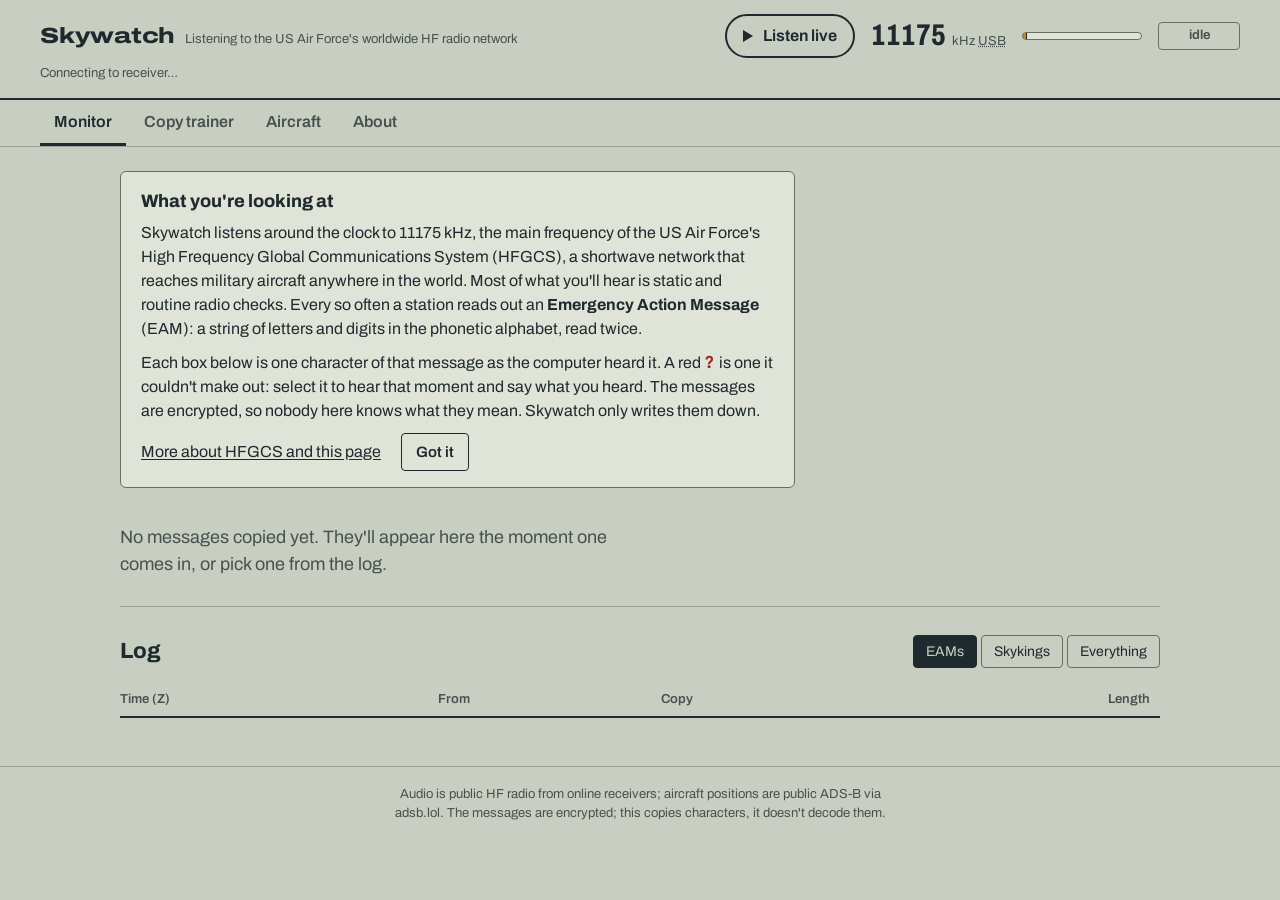
==== web/index.html @ 6e091a5a "Open external links in a new tab, with an icon and a screen-reader note The About page links and the" ====
<!doctype html>
<html lang="en">
<head>
<meta charset="utf-8">
<meta name="viewport" content="width=device-width, initial-scale=1">
<title>Skywatch</title>
<meta name="description" content="Listen to the US Air Force's worldwide HF radio network on 11175 kHz, and help copy each Emergency Action Message as it's read. Plus strategic aircraft on public ADS-B.">
<!-- link previews (Messenger, iMessage, Slack, social). Image source: docs/og-card.html -->
<meta property="og:type" content="website">
<meta property="og:site_name" content="Skywatch">
<meta property="og:title" content="Skywatch: listen to the Air Force's HF radio net">
<meta property="og:description" content="Listen to the US Air Force's worldwide HF radio network on 11175 kHz, and help copy each Emergency Action Message as it's read. Plus strategic aircraft on public ADS-B.">
<meta property="og:url" content="https://skywatch.zkm.tw/">
<meta property="og:image" content="https://skywatch.zkm.tw/og-image.png">
<meta property="og:image:width" content="1200">
<meta property="og:image:height" content="630">
<meta property="og:image:alt" content="Skywatch, 11175 kHz: a row of copied message characters, one unknown and one corrected by listeners">
<meta name="twitter:card" content="summary_large_image">
<meta name="author" content="Zach Schneider">
<meta property="article:author" content="Zach Schneider">
<meta property="article:published_time" content="2026-10-26T15:30:00Z">
<link rel="preconnect" href="https://fonts.googleapis.com">
<link rel="preconnect" href="https://fonts.gstatic.com" crossorigin>
<link href="https://fonts.googleapis.com/css2?family=Archivo:wdth,wght@75..125,400..800&family=Martian+Mono:wght@400;600&display=swap" rel="stylesheet">
<link rel="icon" href="data:image/svg+xml,%3Csvg xmlns='http://www.w3.org/2000/svg' viewBox='0 0 32 32'%3E%3Crect width='32' height='32' rx='6' fill='%231f2a2e'/%3E%3Cpath d='M4 20c3-8 5-8 8 0s5 8 8 0 5-8 8 0' fill='none' stroke='%23e8b030' stroke-width='3' stroke-linecap='round'/%3E%3C/svg%3E">
<link rel="apple-touch-icon" href="icon-192.png">
<link rel="manifest" href="manifest.webmanifest">
<meta name="theme-color" content="#1f2a2e">
<link rel="stylesheet" href="style.css">
</head>
<body>
<a class="skip" href="#" id="skip">Skip to content</a>
<header class="bar">
  <div class="brand">
    <h1 class="mark">Skywatch</h1>
    <p class="tag">Listening to the US Air Force's worldwide HF radio network</p>
  </div>
  <div class="tuner">
    <button id="listen" class="listen">
      <span class="listen-icon" aria-hidden="true"></span><span id="listen-label">Listen live</span>
    </button>
    <div class="dial">
      <span class="freq" id="freq">11175</span><span class="unit">kHz <abbr id="mode" title="Upper sideband, the radio mode HFGCS voice uses">USB</abbr></span>
    </div>
    <div class="meter" id="meter-box" role="img" aria-label="Signal meter" title="Signal above the background noise. The yellow mark is where recording starts.">
      <div class="meter-fill" id="meter"></div>
      <div class="meter-thresh" id="thresh"></div>
    </div>
    <span class="sql" id="sql" title="Says “copying” while a transmission is being recorded"><span class="sr-only">Squelch: </span><span id="sql-state">idle</span></span>
    <button id="notify" class="notify" aria-pressed="false" hidden>
      <svg viewBox="0 0 24 24" width="16" height="16" aria-hidden="true"><path d="M12 3a6 6 0 0 0-6 6v4l-2 3h16l-2-3V9a6 6 0 0 0-6-6zm-2 15a2 2 0 0 0 4 0" fill="none" stroke="currentColor" stroke-width="2" stroke-linejoin="round"/></svg>
      <span id="notify-label">Notify me</span>
    </button>
  </div>
  <p class="src" id="src">Connecting to receiver…</p>
</header>
<nav class="views" aria-label="Sections">
  <a href="#monitor">Monitor</a>
  <a href="#trainer">Copy trainer</a>
  <a href="#aircraft">Aircraft</a>
  <a href="#about">About</a>
</nav>

<main id="view-monitor" tabindex="-1">
  <section class="intro" id="intro" aria-labelledby="intro-title" hidden>
    <h2 id="intro-title">What you're looking at</h2>
    <p>Skywatch listens around the clock to 11175&nbsp;kHz, the main frequency of the US Air Force's
      High Frequency Global Communications System (HFGCS), a shortwave network that reaches military
      aircraft anywhere in the world. Most of what you'll hear is static and routine radio checks.
      Every so often a station reads out an <strong>Emergency Action Message</strong> (EAM): a string of
      letters and digits in the phonetic alphabet, read twice.</p>
    <p>Each box below is one character of that message as the computer heard it. A red
      <span class="code"><span class="q">?</span></span> is one it couldn't make out: select it to hear that
      moment and say what you heard. The messages are encrypted, so nobody here knows what they mean.
      Skywatch only writes them down.</p>
    <p class="intro-actions"><a href="#about">More about HFGCS and this page</a>
      <button type="button" class="btn" id="intro-hide">Got it</button></p>
  </section>
  <section class="pad" id="pad" aria-label="Selected message">
    <div class="pad-empty" id="pad-empty">
      <p>No messages copied yet. They'll appear here the moment one comes in, or pick one from the log.</p>
    </div>
    <div class="pad-body" id="pad-body" hidden>
      <div class="pad-head">
        <h2 id="pad-title"></h2>
        <p class="pad-meta" id="pad-meta"></p>
      </div>
      <audio id="player" controls preload="metadata"></audio>
      <div id="pad-copy"></div>
      <div class="fix" id="fix" hidden aria-live="polite">
        <p class="fix-head" id="fix-head"></p>
        <p class="fix-info" id="fix-info"></p>
        <form class="fix-form" id="fix-form">
          <label for="fix-char">What did you hear?</label>
          <input id="fix-char" maxlength="1" autocomplete="off" autocapitalize="characters" spellcheck="false">
          <button type="submit" class="btn primary">Submit</button>
          <span class="fix-quick" id="fix-quick"></span>
        </form>
        <p class="fix-note" id="fix-note"></p>
      </div>
      <details class="transcript">
        <summary>Machine transcript</summary>
        <p id="pad-transcript"></p>
      </details>
    </div>
  </section>

  <section class="log" aria-label="Message log">
    <div class="log-head">
      <h2>Log</h2>
      <div class="filters" role="group" aria-label="Show">
        <button data-kind="eam" aria-pressed="true">EAMs</button>
        <button data-kind="skyking" aria-pressed="false">Skykings</button>
        <button data-kind="all" aria-pressed="false">Everything</button>
      </div>
    </div>
    <table class="rows">
      <thead><tr><th>Time (Z)</th><th>From</th><th>Copy</th><th class="num">Length</th></tr></thead>
      <tbody id="rows"></tbody>
    </table>
    <button class="more" id="more" hidden>Show older</button>
  </section>
</main>

<main id="view-trainer" tabindex="-1" hidden>
  <section class="page">
    <h2>Copy trainer</h2>
    <p class="lede">Play a real recording and write down each character as it's read. The header comes first, then the whole message, then the message again after “I say again”, so you get a second pass.</p>
    <p class="lede" id="tr-empty" hidden>No EAM recordings to practise on yet.</p>
    <div id="tr-body">
      <p class="pad-meta" id="tr-meta"></p>
      <div class="tr-controls">
        <audio id="tr-player" controls preload="metadata"></audio>
        <label class="tr-rate">Speed
          <select id="tr-rate"><option value="0.75">0.75×</option><option value="0.9">0.9×</option><option value="1" selected>1×</option></select>
        </label>
      </div>
      <div class="cells" id="tr-grid"></div>
      <div class="tr-actions">
        <button class="btn primary" id="tr-check">Check my copy</button>
        <button class="btn" id="tr-clear">Clear</button>
        <button class="btn" id="tr-next">Another message</button>
      </div>
      <p class="tr-score" id="tr-score" aria-live="polite"></p>
      <div class="copy-block" id="tr-result" hidden><h3>Reference copy (machine, plus listeners' corrections)</h3></div>
      <div class="tr-share" id="tr-share" hidden>
        <p id="tr-share-text"></p>
        <button class="btn primary" id="tr-send">Send as corrections</button>
      </div>
    </div>
  </section>
</main>

<main id="view-aircraft" tabindex="-1" hidden>
  <section class="page">
    <h2>Strategic aircraft</h2>
    <p class="lede">E-6B Mercury (TACAMO), E-4B Nightwatch, B-52H, B-2 and WC-135, whenever public ADS-B receivers hear them. They often fly without broadcasting, so an empty map is normal.</p>
    <p class="pad-meta" id="air-meta">Loading…</p>
    <div class="map" id="map" role="region" aria-label="Map of tracked aircraft"></div>
    <table class="rows air-rows">
      <thead><tr><th>Aircraft</th><th>Callsign</th><th>Tail</th><th class="num">Altitude</th><th class="num">Speed</th><th class="num">Heard</th></tr></thead>
      <tbody id="air-rows"></tbody>
    </table>
  </section>
</main>

<main id="view-about" tabindex="-1" hidden>
  <section class="page about">
    <h2>About Skywatch</h2>
    <p class="lede">A plain-language guide to what this site listens to and how to read it.</p>

    <h3>What is HFGCS?</h3>
    <p>The High Frequency Global Communications System is the US Air Force's worldwide high-frequency
      (shortwave) radio network, run from Grand Forks AFB and Joint Base Andrews. Ground stations use it to
      reach aircraft wherever they are, including strategic bombers and airborne command posts. HF signals
      bounce off the upper atmosphere, so they carry across oceans, but they also fade and crackle, which is
      why the audio sounds rough. Its main frequency is 11175&nbsp;kHz, and anyone with a shortwave
      receiver can listen.</p>

    <h3>What is an Emergency Action Message?</h3>
    <p>An EAM is a coded message to US strategic forces. A station calls all stations, reads a short header,
      then the message itself: usually about 30 letters and digits in the phonetic alphabet
      (“Alpha, Bravo, Seven…”). Then it says “I say again” and reads the whole thing a second time.
      EAMs go out regularly. They're encrypted, so the characters mean nothing to outside listeners;
      copying them accurately is the challenge, not decoding them.</p>

    <h3>What is a Skyking?</h3>
    <p>A shorter message that starts “Skyking, Skyking, do not answer”, followed by a codeword, a time and an
      authentication. Skywatch shows those three parts.</p>

    <h3>Reading the page</h3>
    <dl class="guide">
      <div><dt>Listen live</dt><dd>Plays 11175&nbsp;kHz as it is right now. Expect mostly static, with voices coming and going.</dd></div>
      <div><dt>Meter and lamp</dt><dd>The bar shows how far the signal is above the background noise. When it passes the yellow mark, Skywatch starts recording and the lamp says “copying”.</dd></div>
      <div><dt>The copy</dt><dd>The header, then the message one character per box, then each of the two readings underneath. Where one reading was unclear, the other fills the gap.</dd></div>
      <div><dt>Red <span class="code"><span class="q">?</span></span></dt><dd>A character the computer couldn't make out, or one where the two readings disagree.</dd></div>
      <div><dt>Blue, underlined</dt><dd>A character listeners have corrected. Select any box to hear that moment and vote; once enough people agree, their answer is used.</dd></div>
      <div><dt>Copy trainer</dt><dd>Practise copying a real recording yourself and see how you did.</dd></div>
      <div><dt>Aircraft</dt><dd>E-6B Mercury, E-4B Nightwatch, B-52H, B-2 and WC-135 positions from public ADS-B receivers. These aircraft often fly without broadcasting a position, so an empty map is normal.</dd></div>
    </dl>

    <h3>Where it comes from</h3>
    <p>The audio is public HF radio picked up by online receivers, transcribed by
      <a href="https://github.com/SYSTRAN/faster-whisper" target="_blank" rel="noopener">Whisper<span class="sr-only"> (opens in a new tab)</span></a> speech recognition, which makes
      mistakes on noisy radio, hence the corrections. Aircraft positions come from
      <a href="https://adsb.lol" target="_blank" rel="noopener">adsb.lol<span class="sr-only"> (opens in a new tab)</span></a>. Background reading:
      <a href="https://priyom.org/military-stations/united-states/hfgcs" target="_blank" rel="noopener">Priyom<span class="sr-only"> (opens in a new tab)</span></a>,
      <a href="https://www.numbers-stations.com/usa/hfgcs/" target="_blank" rel="noopener">Number Stations Research<span class="sr-only"> (opens in a new tab)</span></a> and
      <a href="https://neetintel.github.io/hfgcs_faq.html" target="_blank" rel="noopener">NEET INTEL's HFGCS FAQ<span class="sr-only"> (opens in a new tab)</span></a>.
      Skywatch is open source on <a href="https://github.com/zkm/skywatch" target="_blank" rel="noopener">GitHub<span class="sr-only"> (opens in a new tab)</span></a>.</p>
  </section>
</main>

<footer class="foot">
  <p>Audio is public HF radio from online receivers; aircraft positions are public ADS-B via adsb.lol. The messages are encrypted; this copies characters, it doesn't decode them.</p>
</footer>
<div class="toast" id="toast" role="status" hidden></div>
<div class="sr-only" id="announce" aria-live="polite"></div>
<audio id="live" preload="none"></audio>
<script src="app.js"></script>
<script src="trainer.js"></script>
<script src="aircraft.js"></script>
<script src="notify.js"></script>
</body>
</html>
---- web/style.css ----
:root {
  color-scheme: light dark;
  --bg: #c9cec2;          /* console panel grey-green */
  --panel: #dfe3d8;
  --ink: #1f2a2e;         /* graphite */
  --ink-soft: #47524f;
  --rule: #9aa294;        /* decorative lines only */
  --edge: #666f64;        /* control borders: 3:1 against bg, panel and cell */
  --pencil: #9a2b23;      /* red pencil: unknown characters */
  --signal: #c98a00;      /* squelch lamp */
  --cell: #f2f4ee;
  --focus: #1e5aa8;
  --crowd: #24539a;       /* blue pencil: listeners' corrections */
  --ok: #285d32;
  --tile-filter: none;
  --ui: "Archivo", system-ui, sans-serif;
  --copy: "Martian Mono", ui-monospace, monospace;
}
@media (prefers-color-scheme: dark) {
  :root:not([data-theme="light"]) {
    --bg: #1a201d; --panel: #232b27; --ink: #d6ddd2; --ink-soft: #95a198;
    --rule: #3c4741; --edge: #76837b; --pencil: #ec8a80; --signal: #e8b030; --cell: #2b342f; --focus: #7fb0f0;
    --crowd: #8db4ee; --ok: #7cc48a; --tile-filter: invert(1) hue-rotate(180deg) brightness(.85) contrast(.9);
  }
}
:root[data-theme="dark"] {
  color-scheme: dark;
  --bg: #1a201d; --panel: #232b27; --ink: #d6ddd2; --ink-soft: #95a198;
  --rule: #3c4741; --edge: #76837b; --pencil: #ec8a80; --signal: #e8b030; --cell: #2b342f; --focus: #7fb0f0;
    --crowd: #8db4ee; --ok: #7cc48a; --tile-filter: invert(1) hue-rotate(180deg) brightness(.85) contrast(.9);
}

* { box-sizing: border-box; }
[hidden] { display: none !important; }
html { -webkit-text-size-adjust: 100%; }
body {
  margin: 0; background: var(--bg); color: var(--ink);
  font: 400 16px/1.5 var(--ui); font-variation-settings: "wdth" 100;
}
button { font: inherit; color: inherit; }
:focus-visible { outline: 2px solid var(--focus); outline-offset: 2px; }
.sr-only {
  position: absolute; width: 1px; height: 1px; padding: 0; margin: -1px;
  overflow: hidden; clip: rect(0 0 0 0); white-space: nowrap; border: 0;
}
.skip {
  position: absolute; left: 12px; top: -60px; z-index: 1001; padding: 8px 14px;
  background: var(--ink); color: var(--bg); border-radius: 4px; font-weight: 650;
}
.skip:focus { top: 12px; }
main:focus { outline: none; }

/* --- top bar --- */
.bar {
  display: grid; grid-template-columns: auto 1fr; gap: 6px 24px; align-items: center;
  padding: 14px clamp(16px, 4vw, 40px); border-bottom: 2px solid var(--ink);
}
.mark {
  margin: 0; font-size: 22px; font-weight: 800; font-variation-settings: "wdth" 125;
  letter-spacing: -0.01em;
}
.brand { display: flex; align-items: baseline; gap: 10px; flex-wrap: wrap; }
.tag { margin: 0; font-size: 13px; color: var(--ink-soft); }
.tuner { display: flex; align-items: center; gap: 16px; justify-self: end; flex-wrap: wrap; }
.src { grid-column: 1 / -1; margin: 0; font-size: 13px; color: var(--ink-soft); }
.listen {
  display: inline-flex; align-items: center; gap: 10px; padding: 8px 16px;
  border: 2px solid var(--ink); border-radius: 999px; background: transparent;
  font-weight: 650; cursor: pointer;
}
.listen.on { background: var(--ink); color: var(--bg); }
.listen-icon {
  width: 0; height: 0; border-left: 10px solid currentColor;
  border-top: 6px solid transparent; border-bottom: 6px solid transparent;
}
.listen.on .listen-icon {
  width: 10px; height: 12px; border: 0;
  border-left: 3px solid currentColor; border-right: 3px solid currentColor;
}
.dial { display: flex; align-items: baseline; gap: 6px; }
.freq {
  font-size: 30px; font-weight: 750; font-variation-settings: "wdth" 75;
  font-variant-numeric: tabular-nums; line-height: 1;
}
.unit { font-size: 13px; color: var(--ink-soft); }
.meter {
  position: relative; width: 120px; height: 8px; background: var(--panel);
  border: 1px solid var(--edge); border-radius: 4px; overflow: hidden;
}
.meter-fill { height: 100%; width: 0; background: var(--ink); transition: width .25s linear; }
.meter-thresh { position: absolute; top: -1px; bottom: -1px; width: 3px; background: var(--signal); box-shadow: 0 0 0 1px var(--ink); }
.sql {
  min-width: 82px; padding: 3px 10px; border-radius: 4px; font-size: 13px; font-weight: 650;
  text-align: center; border: 1px solid var(--edge); color: var(--ink-soft);
}
.sql.open { background: var(--signal); border-color: var(--signal); color: #1b1600; }
.sql.down { color: var(--pencil); border-color: var(--pencil); }
.sql.ended { color: var(--ink-soft); border-style: dashed; }
.notify {
  display: inline-flex; align-items: center; gap: 6px; padding: 4px 12px;
  border: 1.5px solid var(--ink); border-radius: 999px; background: transparent;
  font-size: 14px; font-weight: 600; cursor: pointer;
}
.notify[aria-pressed="true"] { background: var(--signal); border-color: var(--signal); color: #1b1600; }

.toast {
  position: fixed; left: 50%; bottom: 20px; transform: translateX(-50%); z-index: 1000;
  width: max-content; max-width: min(520px, calc(100vw - 32px));
  padding: 12px 16px; border-radius: 6px; background: var(--ink); color: var(--bg);
  font-size: 15px; box-shadow: 0 6px 24px rgb(0 0 0 / .25);
}

main { max-width: 1120px; margin: 0 auto; padding: 0 clamp(16px, 4vw, 40px); }

/* --- section tabs --- */
.views {
  display: flex; gap: 4px; padding: 0 clamp(16px, 4vw, 40px);
  border-bottom: 1px solid var(--rule); overflow-x: auto;
}
.views a {
  padding: 10px 14px 9px; color: var(--ink-soft); text-decoration: none; font-weight: 600;
  border-bottom: 3px solid transparent; white-space: nowrap;
}
.views a:hover { color: var(--ink); }
.views a[aria-current="page"] { color: var(--ink); border-bottom-color: var(--ink); }

.page { padding: 32px 0 48px; }
.page h2 { margin: 0 0 8px; font-size: clamp(26px, 4vw, 36px); font-weight: 750; font-variation-settings: "wdth" 85; }
.lede { max-width: 68ch; color: var(--ink-soft); margin: 0 0 16px; }

.btn {
  padding: 7px 14px; border: 1.5px solid var(--ink); background: transparent; border-radius: 4px;
  cursor: pointer; font-weight: 600; font-size: 15px;
}
.btn.primary { background: var(--ink); color: var(--bg); }
.btn.small { min-width: 36px; min-height: 36px; padding: 2px 10px; font: 600 15px/1.4 var(--copy); }
.btn:disabled { opacity: .45; cursor: not-allowed; }

/* --- first-visit intro and about page --- */
.intro {
  margin-top: 24px; padding: 16px 20px; max-width: 75ch;
  background: var(--panel); border: 1px solid var(--edge); border-radius: 6px;
}
.intro h2 { margin: 0 0 6px; font-size: 18px; font-weight: 750; }
.intro p { margin: 0 0 10px; }
.intro-actions { display: flex; flex-wrap: wrap; align-items: center; gap: 12px 20px; margin: 4px 0 0 !important; }
.intro a, .about a { color: inherit; text-decoration: underline; text-underline-offset: 2px; }
.about { max-width: 75ch; }
.about h3 { margin: 28px 0 6px; font-size: 19px; font-weight: 700; }
.about p { margin: 0 0 12px; }
.guide { margin: 8px 0 0; display: grid; gap: 12px; }
.guide dt { font-weight: 700; }
.guide dd { margin: 2px 0 0; color: var(--ink-soft); }
abbr[title] { text-decoration: underline dotted; cursor: help; }
/* external links open in a new tab; the arrow is decorative (the link text says so to screen readers) */
a[target="_blank"]::after { content: "\2197" / ""; margin-left: 2px; font-size: 0.85em; }

/* --- copy pad (the hero) --- */
.pad { padding: 36px 0 28px; border-bottom: 1px solid var(--rule); }
.pad-empty p { max-width: 52ch; color: var(--ink-soft); font-size: 18px; margin: 0; }
.pad-head { display: flex; flex-wrap: wrap; align-items: baseline; gap: 4px 20px; }
.pad-head h2 {
  margin: 0; font-size: clamp(26px, 4vw, 40px); font-weight: 750; line-height: 1.1;
  font-variation-settings: "wdth" 85; font-variant-numeric: tabular-nums;
}
.pad-meta { margin: 0; color: var(--ink-soft); }
#player { width: 100%; max-width: 560px; margin: 18px 0 8px; }

.copy-block { margin-top: 22px; }
.copy-block h3 { margin: 0 0 8px; font-size: 14px; font-weight: 650; color: var(--ink-soft); }
.cells { display: flex; flex-wrap: wrap; gap: 6px; }
.cell {
  position: relative; width: clamp(30px, 6.6vw, 44px); aspect-ratio: 4 / 5;
  display: grid; place-items: center; padding: 0;
  background: var(--cell); border: 1.5px solid var(--ink); border-radius: 3px;
  font: 600 clamp(16px, 3.4vw, 24px)/1 var(--copy); cursor: pointer;
}
.cell::after {           /* position number, like a printed copy sheet */
  content: attr(data-n); position: absolute; top: 2px; left: 3px;
  font: 400 8px/1 var(--ui); color: var(--ink-soft);
}
.cell.unk { color: var(--pencil); border-color: var(--pencil); border-style: dashed; }
.cell.crowd { color: var(--crowd); border-color: var(--crowd); text-decoration: underline; text-underline-offset: 3px; }
.cell.voted { box-shadow: inset 0 -3px 0 var(--crowd); }
.cell.picked { outline: 3px solid var(--focus); outline-offset: 2px; }
.cell.playing { background: var(--signal); color: #1b1600; }
.cell.static { cursor: default; }
.cells.small .cell { width: clamp(20px, 4vw, 26px); font-size: clamp(11px, 2.2vw, 14px); border-width: 1px; }
.cells.small .cell::after { content: none; }
.copies { display: grid; gap: 10px; margin-top: 14px; }
.copies .lbl { font-size: 12px; color: var(--ink-soft); margin-bottom: 4px; }
.alts { font-size: 13px; color: var(--ink-soft); margin: 10px 0 0; }

/* --- correction editor --- */
.fix { margin-top: 16px; padding: 14px 16px; background: var(--panel); border: 1px solid var(--rule); border-radius: 6px; max-width: 640px; }
.fix-head { margin: 0; font-weight: 700; }
.fix-info { margin: 4px 0 10px; display: grid; gap: 2px; font-size: 14px; color: var(--ink-soft); }
.fix-form { display: flex; flex-wrap: wrap; align-items: center; gap: 8px; }
.fix-form label { font-size: 14px; }
#fix-char {
  width: 44px; height: 44px; text-align: center; text-transform: uppercase;
  font: 600 22px/1 var(--copy); color: var(--ink); background: var(--cell);
  border: 1.5px solid var(--ink); border-radius: 3px;
}
.fix-quick { display: inline-flex; gap: 6px; }
.fix-note { margin: 10px 0 0; font-size: 13px; color: var(--ink-soft); }

/* --- copy trainer --- */
.tr-controls { display: flex; flex-wrap: wrap; align-items: center; gap: 12px 20px; margin: 12px 0 18px; }
.tr-controls audio { width: 100%; max-width: 480px; }
.tr-rate { font-size: 14px; color: var(--ink-soft); }
.tr-rate select { font: inherit; color: var(--ink); background: var(--cell); border: 1px solid var(--edge); border-radius: 4px; padding: 3px 6px; margin-left: 4px; }
.tr-cell { cursor: text; }
.tr-cell:focus-within { outline: 2px solid var(--focus); outline-offset: 2px; }
.tr-cell input {
  all: unset; width: 100%; height: 100%; text-align: center; text-transform: uppercase;
  font: inherit; color: inherit;
}
.tr-cell.ok { border-color: var(--ok); color: var(--ok); }
.tr-cell.bad, .tr-cell.miss { border-color: var(--pencil); color: var(--pencil); }
.tr-cell.miss { border-style: dashed; }
.tr-cell.nokey { border-style: dotted; color: var(--ink-soft); }
.tr-cell[data-ref]::before {     /* the right answer, tucked under a wrong cell */
  content: attr(data-ref); position: absolute; bottom: -18px; left: 0; right: 0;
  font: 600 12px/1 var(--copy); color: var(--ok); text-align: center;
}
#tr-grid { row-gap: 22px; }
.tr-actions { display: flex; flex-wrap: wrap; gap: 8px; margin-top: 26px; }
.tr-score { font-weight: 650; margin: 16px 0 0; min-height: 1.5em; }
.tr-share { margin-top: 16px; padding: 12px 16px; background: var(--panel); border: 1px solid var(--rule); border-radius: 6px; max-width: 640px; }
.tr-share p { margin: 0 0 8px; }

/* --- aircraft --- */
.map {
  height: min(60vh, 520px); margin-top: 8px; border: 1.5px solid var(--ink); border-radius: 4px;
  background: var(--panel); color: var(--ink-soft); display: grid; place-items: center;
}
.map.leaflet-container { display: block; font: inherit; }
.map .leaflet-tile-pane { filter: var(--tile-filter); }
.ac { background: none; border: 0; }
.ac-tip { font: 600 12px/1 var(--ui); padding: 2px 5px; }
.air-rows tbody tr[data-hex] { cursor: pointer; }

.sky { display: grid; grid-template-columns: repeat(auto-fit, minmax(160px, 1fr)); gap: 16px; margin-top: 22px; }
.sky div { border-top: 2px solid var(--ink); padding-top: 6px; }
.sky dt { font-size: 13px; color: var(--ink-soft); }
.sky dd { margin: 0; font: 600 22px/1.3 var(--copy); }

.transcript { margin-top: 22px; max-width: 75ch; }
.transcript summary { cursor: pointer; color: var(--ink-soft); font-size: 14px; }
.transcript p { font-size: 15px; }
.lowp { text-decoration: underline wavy var(--pencil); text-underline-offset: 3px; }

/* --- log --- */
.log { padding: 28px 0 48px; }
.log-head { display: flex; align-items: center; justify-content: space-between; gap: 12px; flex-wrap: wrap; }
.log-head h2 { margin: 0; font-size: 22px; font-weight: 750; }
.filters { display: flex; gap: 4px; }
.filters button {
  padding: 5px 12px; border: 1px solid var(--edge); background: transparent;
  border-radius: 4px; cursor: pointer; font-size: 14px;
}
.filters button[aria-pressed="true"] { background: var(--ink); border-color: var(--ink); color: var(--bg); }
.rows { width: 100%; border-collapse: collapse; margin-top: 16px; }
.rows th {
  text-align: left; font-size: 13px; font-weight: 600; color: var(--ink-soft);
  padding: 6px 10px 6px 0; border-bottom: 2px solid var(--ink);
}
.rows td { padding: 10px 10px 10px 0; border-bottom: 1px solid var(--rule); vertical-align: baseline; }
.rows tbody tr { cursor: pointer; }
.rowbtn {                 /* the row's keyboard/screen-reader target; the whole row is clickable too */
  padding: 0; border: 0; background: none; font: inherit; color: inherit;
  text-align: left; cursor: pointer;
}
.rows tbody tr:hover, .rows tbody tr.sel { background: var(--panel); }
.rows .num { text-align: right; font-variant-numeric: tabular-nums; }
.t { font-variant-numeric: tabular-nums; white-space: nowrap; }
.code { font: 400 15px/1.4 var(--copy); letter-spacing: 0.04em; word-break: break-all; }
.code .q { color: var(--pencil); font-weight: 600; }
.code .cr { color: var(--crowd); font-weight: 600; text-decoration: underline; text-underline-offset: 3px; }
.kind { font-size: 12px; color: var(--ink-soft); margin-right: 6px; }
.new td { animation: flash 2.4s ease-out; }
@keyframes flash { from { background: var(--signal); } to { background: transparent; } }
.more { margin-top: 16px; padding: 8px 14px; border: 1px solid var(--ink); background: transparent; border-radius: 4px; cursor: pointer; }
.empty-row td { color: var(--ink-soft); padding: 18px 0; cursor: default; }

.foot { border-top: 1px solid var(--rule); padding: 18px clamp(16px, 4vw, 40px) 32px; font-size: 13px; color: var(--ink-soft); }
.foot p { max-width: 75ch; margin: 0 auto; text-align: center; }

@media (max-width: 720px) {
  .bar { grid-template-columns: 1fr; }
  .tuner { justify-self: start; }
  .rows thead {             /* hidden on screen, still read as column headers */
    position: absolute; width: 1px; height: 1px; overflow: hidden; clip: rect(0 0 0 0);
  }
  .air-rows td[data-label]::before { content: attr(data-label) " "; color: var(--ink-soft); font: 400 13px/1.4 var(--ui); letter-spacing: 0; }
  .map { height: 45vh; }
  .rows tr { display: grid; grid-template-columns: 1fr auto auto; gap: 2px 12px; padding: 10px 0; border-bottom: 1px solid var(--rule); }
  .rows td { border: 0; padding: 0; }
  .rows td.code { grid-column: 1 / -1; grid-row: 2; }
  .air-rows tr { grid-template-columns: 1fr auto; }
  .air-rows td.code { grid-column: auto; grid-row: auto; }
  .cell::after { content: none; }
}
@media (max-width: 380px) {
  .views { gap: 0; }
  .views a { padding-inline: 10px; }
}
@media (prefers-reduced-motion: reduce) {
  * { animation: none !important; transition: none !important; }
}
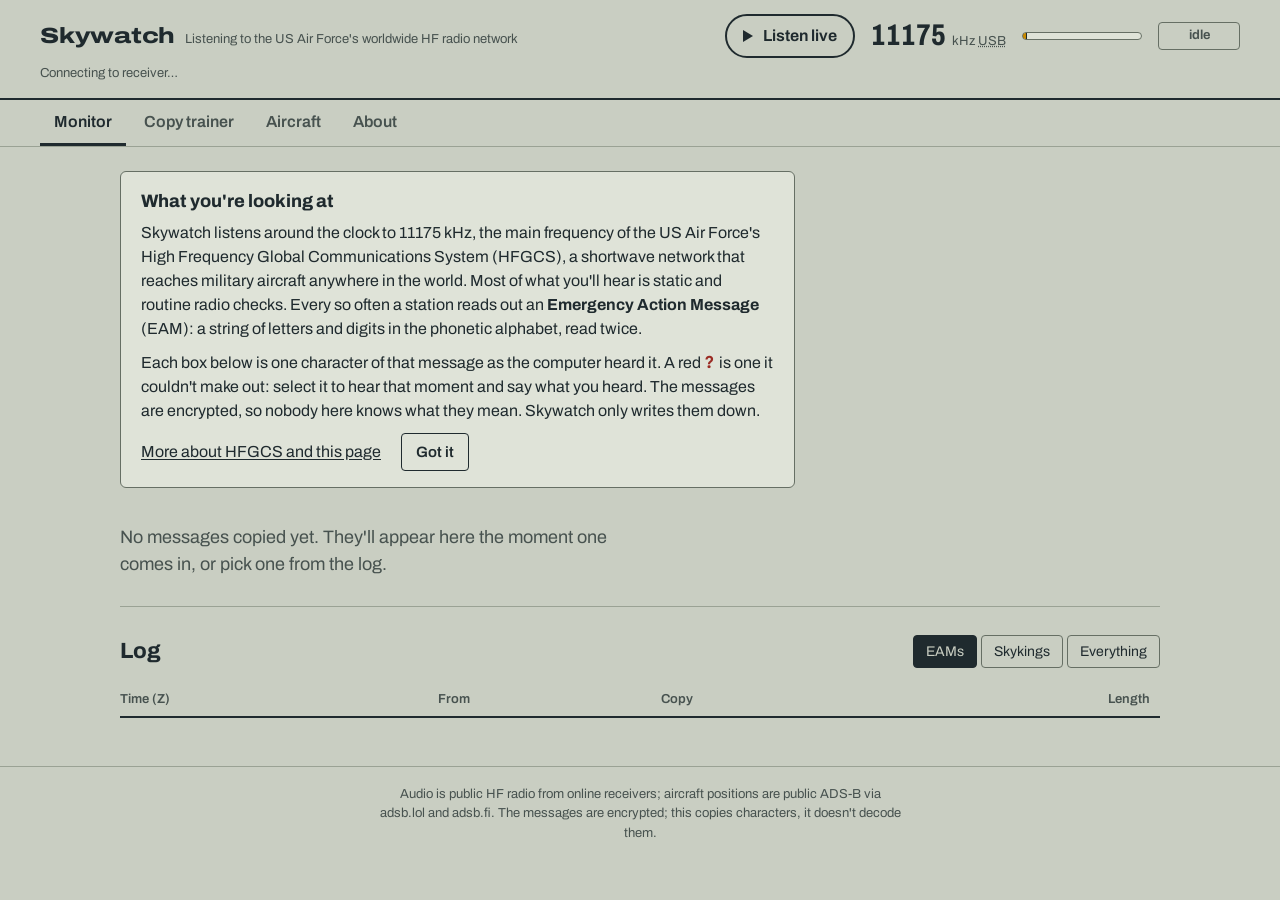
==== commit a42d63b5: "Aircraft: back off a failing ADS-B feed and fall back to adsb.fi adsb.lol answers the production dro" ====
--- a/web/index.html
+++ b/web/index.html
@@ -32,7 +32,7 @@
 <a class="skip" href="#" id="skip">Skip to content</a>
 <header class="bar">
   <div class="brand">
-    <h1 class="mark">Skywatch</h1>
+    <h1 class="mark"><a href="./" id="home">Skywatch</a></h1>
     <p class="tag">Listening to the US Air Force's worldwide HF radio network</p>
   </div>
   <div class="tuner">
@@ -154,7 +154,7 @@
 <main id="view-aircraft" tabindex="-1" hidden>
   <section class="page">
     <h2>Strategic aircraft</h2>
-    <p class="lede">E-6B Mercury (TACAMO), E-4B Nightwatch, B-52H, B-2 and WC-135, whenever public ADS-B receivers hear them. They often fly without broadcasting, so an empty map is normal.</p>
+    <p class="lede">E-6B Mercury (TACAMO), E-4B Nightwatch, B-52H, B-2, B-1B, RC-135, WC-135 and the VC-25A “Air Force One” jets, whenever public ADS-B receivers hear them. They often fly without broadcasting, so an empty map is normal.</p>
     <p class="pad-meta" id="air-meta">Loading…</p>
     <div class="map" id="map" role="region" aria-label="Map of tracked aircraft"></div>
     <table class="rows air-rows">
@@ -196,23 +196,30 @@
       <div><dt>Red <span class="code"><span class="q">?</span></span></dt><dd>A character the computer couldn't make out, or one where the two readings disagree.</dd></div>
       <div><dt>Blue, underlined</dt><dd>A character listeners have corrected. Select any box to hear that moment and vote; once enough people agree, their answer is used.</dd></div>
       <div><dt>Copy trainer</dt><dd>Practise copying a real recording yourself and see how you did.</dd></div>
-      <div><dt>Aircraft</dt><dd>E-6B Mercury, E-4B Nightwatch, B-52H, B-2 and WC-135 positions from public ADS-B receivers. These aircraft often fly without broadcasting a position, so an empty map is normal.</dd></div>
+      <div><dt>Aircraft</dt><dd>Positions of the E-6B Mercury, E-4B Nightwatch, B-52H, B-2, B-1B, RC-135, WC-135 and the VC-25A “Air Force One” jets, from public ADS-B receivers. These aircraft often fly without broadcasting a position, so an empty map is normal.</dd></div>
     </dl>
 
     <h3>Where it comes from</h3>
     <p>The audio is public HF radio picked up by online receivers, transcribed by
       <a href="https://github.com/SYSTRAN/faster-whisper" target="_blank" rel="noopener">Whisper<span class="sr-only"> (opens in a new tab)</span></a> speech recognition, which makes
       mistakes on noisy radio, hence the corrections. Aircraft positions come from
-      <a href="https://adsb.lol" target="_blank" rel="noopener">adsb.lol<span class="sr-only"> (opens in a new tab)</span></a>. Background reading:
+      <a href="https://adsb.lol" target="_blank" rel="noopener">adsb.lol<span class="sr-only"> (opens in a new tab)</span></a> and
+      <a href="https://adsb.fi" target="_blank" rel="noopener">adsb.fi<span class="sr-only"> (opens in a new tab)</span></a>. Background reading:
       <a href="https://priyom.org/military-stations/united-states/hfgcs" target="_blank" rel="noopener">Priyom<span class="sr-only"> (opens in a new tab)</span></a>,
       <a href="https://www.numbers-stations.com/usa/hfgcs/" target="_blank" rel="noopener">Number Stations Research<span class="sr-only"> (opens in a new tab)</span></a> and
       <a href="https://neetintel.github.io/hfgcs_faq.html" target="_blank" rel="noopener">NEET INTEL's HFGCS FAQ<span class="sr-only"> (opens in a new tab)</span></a>.
-      Skywatch is open source on <a href="https://github.com/zkm/skywatch" target="_blank" rel="noopener">GitHub<span class="sr-only"> (opens in a new tab)</span></a>.</p>
+      Skywatch is open source on <a href="https://github.com/zkm/skywatch" target="_blank" rel="noopener">GitHub<span class="sr-only"> (opens in a new tab)</span></a>,
+      and was inspired by <a href="https://missileer.watch" target="_blank" rel="noopener">missileer.watch<span class="sr-only"> (opens in a new tab)</span></a>.</p>
+
+    <h3>Privacy</h3>
+    <p>Skywatch sets no cookies. Visitor counts come from Cloudflare Web Analytics, which doesn't
+      use cookies or track you across sites. Corrections are tied to a salted hash of your IP address,
+      never the address itself.</p>
   </section>
 </main>
 
 <footer class="foot">
-  <p>Audio is public HF radio from online receivers; aircraft positions are public ADS-B via adsb.lol. The messages are encrypted; this copies characters, it doesn't decode them.</p>
+  <p>Audio is public HF radio from online receivers; aircraft positions are public ADS-B via adsb.lol and adsb.fi. The messages are encrypted; this copies characters, it doesn't decode them.</p>
 </footer>
 <div class="toast" id="toast" role="status" hidden></div>
 <div class="sr-only" id="announce" aria-live="polite"></div>
@@ -221,5 +228,7 @@
 <script src="trainer.js"></script>
 <script src="aircraft.js"></script>
 <script src="notify.js"></script>
+<!-- Cloudflare Web Analytics: cookie-free visitor counts -->
+<script type="module" src="https://static.cloudflareinsights.com/beacon.min.js" data-cf-beacon='{"token": "e2f66b967ac04757b42ad4399ece9cab"}'></script>
 </body>
 </html>
--- a/web/style.css
+++ b/web/style.css
@@ -59,6 +59,7 @@
   margin: 0; font-size: 22px; font-weight: 800; font-variation-settings: "wdth" 125;
   letter-spacing: -0.01em;
 }
+.mark a { color: inherit; text-decoration: none; }
 .brand { display: flex; align-items: baseline; gap: 10px; flex-wrap: wrap; }
 .tag { margin: 0; font-size: 13px; color: var(--ink-soft); }
 .tuner { display: flex; align-items: center; gap: 16px; justify-self: end; flex-wrap: wrap; }
